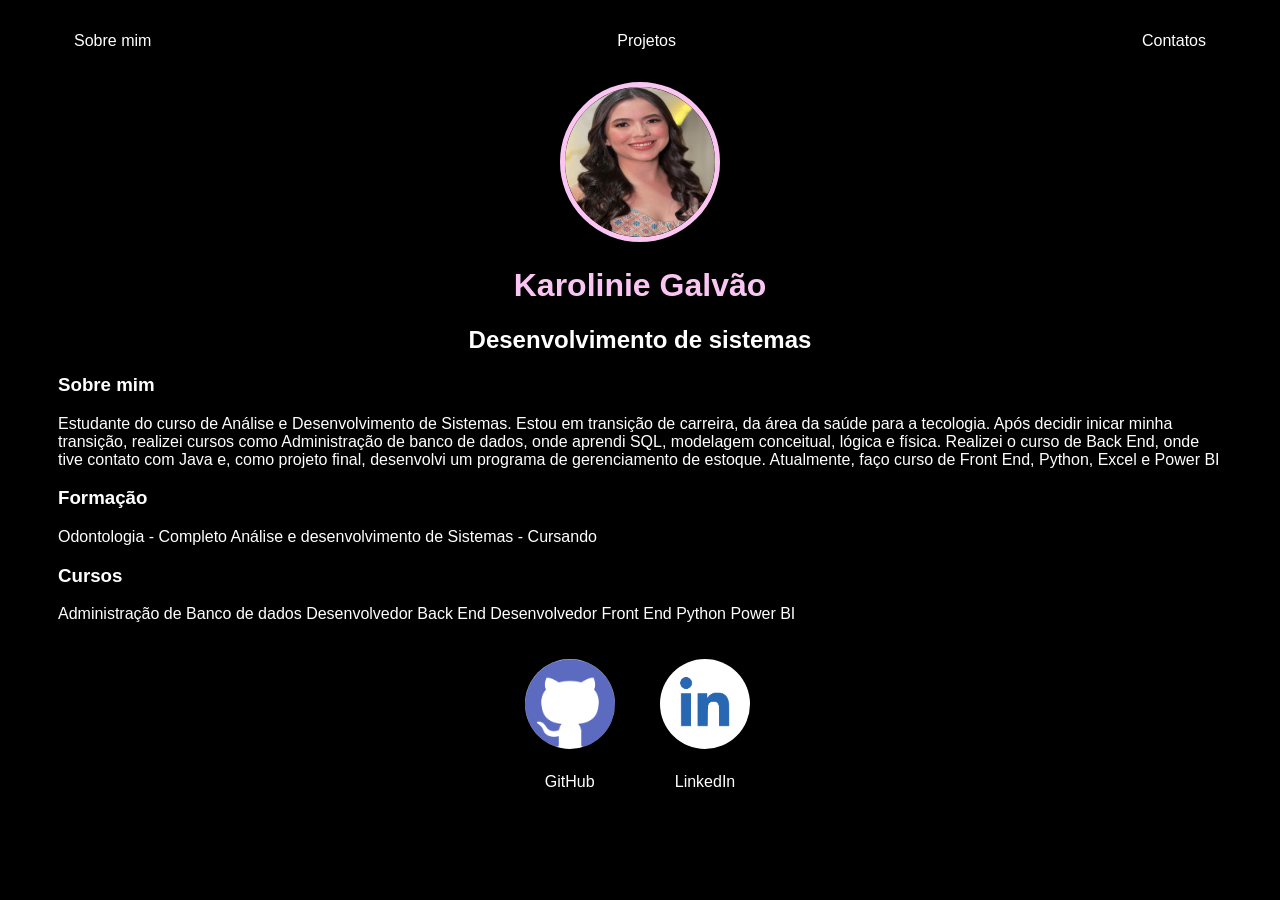
==== index.html @ ac2937ee "frist commit: estruturação" ====
<!DOCTYPE html>
<html lang="en">
<head>
    <meta charset="UTF-8">
    <meta name="viewport" content="width=device-width, initial-scale=1.0">
    <title>Karolinie Galvão</title>
    <link rel = "stylesheet" href = "index.css">
</head>
<body>
    <div class = "container">
        <nav>
        <ul>
            <li>
                <a href = "index.html">Sobre mim</a>
        </li>
         <li>
                <a href ="project.htm">Projetos</a>
        </li>
         <li>
                <a href= "contact.html">Contatos</a>
        </li>
        </ul>
    </nav>
    <header>
        <div class = "center">
            <img src="./image/imagem01.jpeg">
             <h1>Karolinie Galvão</h1>
            <h2>Desenvolvimento de sistemas</h2>
        </div>
       
    </header>
    <main>
        <section>
            <h3>Sobre mim</h3>
            <p>
               Estudante do curso de Análise e Desenvolvimento de Sistemas. 
               Estou em transição de carreira, da área da saúde para a tecologia. 
               Após decidir inicar minha transição, realizei cursos como Administração de banco de dados, onde aprendi SQL, modelagem conceitual, lógica e física. Realizei o curso de Back End, 
               onde tive contato com Java e, como projeto final, desenvolvi um programa de gerenciamento de estoque. Atualmente, faço curso de Front End, Python, Excel e Power BI
            </p>    
        </section>
        <section>
            <h3>Formação</h3>
            <p>
               Odontologia - Completo
               Análise e desenvolvimento de Sistemas - Cursando 
               
            </p>    
        </section>
        <section>
            <h3>Cursos</h3>
            <p>
               Administração de Banco de dados
               Desenvolvedor Back End
               Desenvolvedor Front End
               Python
               Power BI
            </p>    
        </section>
    </main>
    <footer>
       <a href = "https://github.com/karoliniearrudagalvao-alt" target="_blank" rel="noopener noreferrer">
            <img src="./image/gitHub.png">
            <p>GitHub</p>
       </a>
       <a href = "https://www.linkedin.com/in/karolinie-arruda-galv%C3%A3o-657ab9210/" target="_blank" rel="noopener noreferrer">
            <img src="./image/linkedin.png">
            <p>LinkedIn</p>
        </a>
       
    </footer>
    
    </div>
    
</body>
</html>
---- index.css ----
body{
    background-color: black;
    color: white;
    font-family: Arial, Helvetica, sans-serif ;
}
ul{
    display:flex;
    justify-content: space-between;
    list-style-type: none;
    align-items: center;
    padding: 16px;
}
a{
    color: white;
    text-decoration: none;
}
header img{
   width: 150px;
   height: 150px;
   border-radius: 50%;
   border: 5px solid rgb(250, 197, 242);
}
.center{
    text-align: center;
}
h1{
    color: rgb(250, 197, 242);
}
footer img{
    width: 90px;
    height: 90px;
    border-radius:50%;
}
footer{
    display: flex;
    justify-content: center;
}
footer a{
    margin: 20px;
    text-align: center;
}
footer p{
    margin: 20px;
    text-align: center;
}
.container{
    padding: 0px 50px;
}
nav a:hover{
    color:rgb(250, 197, 242);
}
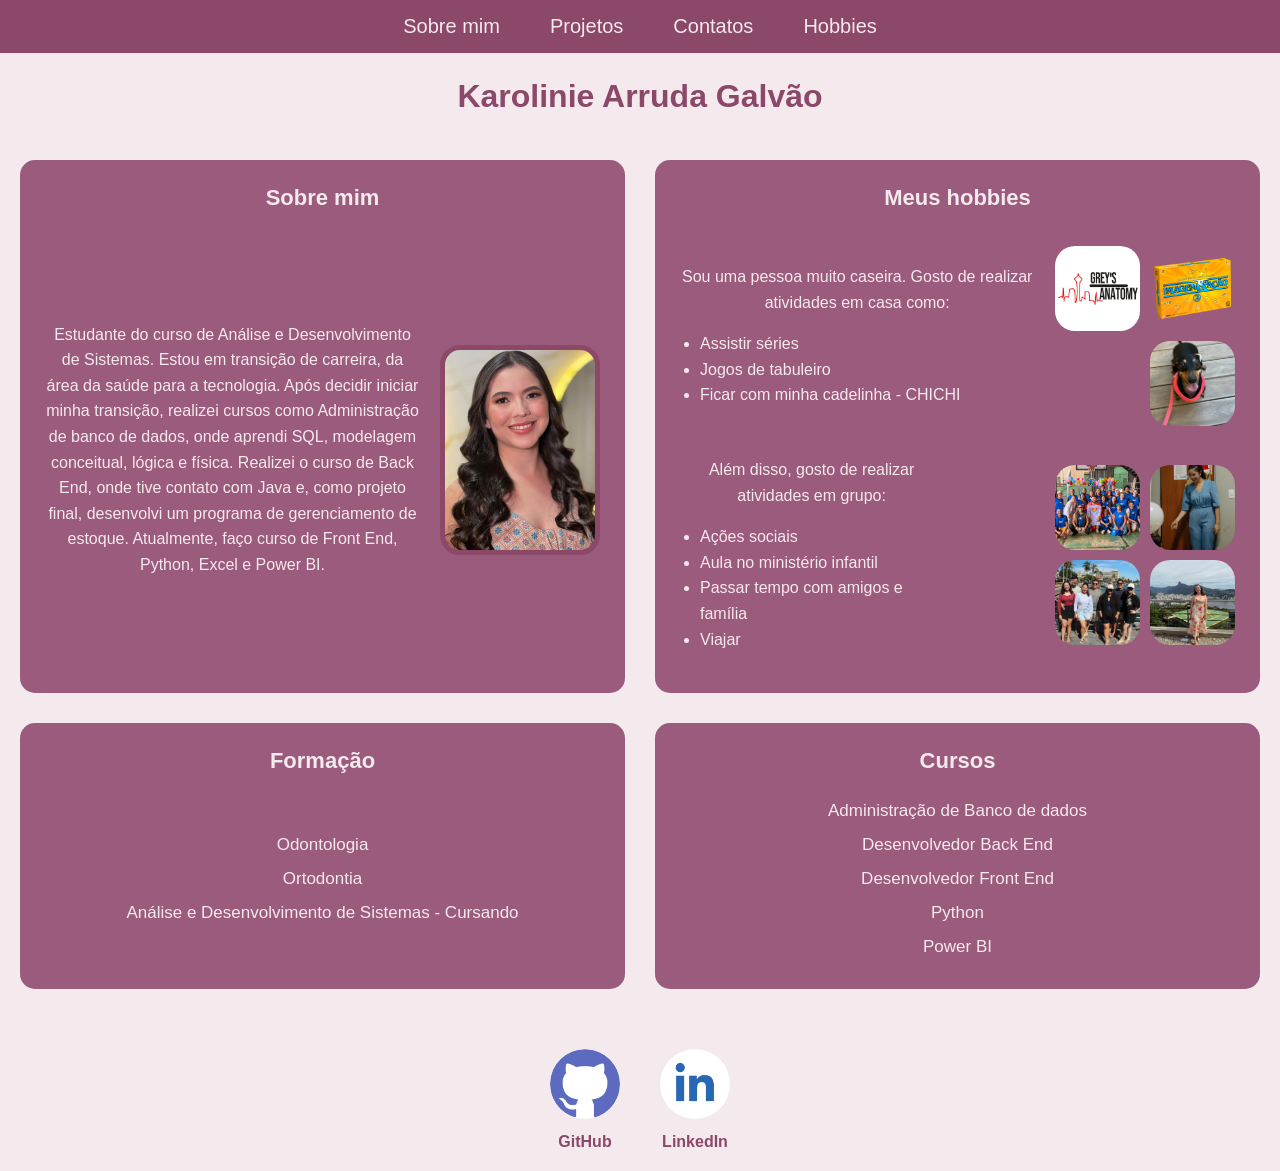
==== commit cbcfbcd0: "alteração de estilo e incremento da section hobbie" ====
--- a/index.html
+++ b/index.html
@@ -1,5 +1,5 @@
 <!DOCTYPE html>
-<html lang="en">
+<html lang="pt-BR">
 <head>
     <meta charset="UTF-8">
     <meta name="viewport" content="width=device-width, initial-scale=1.0">
@@ -19,43 +19,96 @@
          <li>
                 <a href= "contact.html">Contatos</a>
         </li>
+        <li>
+            <a href="hobbies.html">Hobbies</a>
+        </li>
         </ul>
     </nav>
+    </div>
     <header>
         <div class = "center">
-            <img src="./image/imagem01.jpeg">
-             <h1>Karolinie Galvão</h1>
-            <h2>Desenvolvimento de sistemas</h2>
-        </div>
-       
+             <h1>Karolinie Arruda Galvão</h1>
+        </div>  
     </header>
     <main>
-        <section>
+   <!-- SEÇÃO SOBRE MIM -->
+        <section id="sobre">
             <h3>Sobre mim</h3>
-            <p>
-               Estudante do curso de Análise e Desenvolvimento de Sistemas. 
-               Estou em transição de carreira, da área da saúde para a tecologia. 
-               Após decidir inicar minha transição, realizei cursos como Administração de banco de dados, onde aprendi SQL, modelagem conceitual, lógica e física. Realizei o curso de Back End, 
-               onde tive contato com Java e, como projeto final, desenvolvi um programa de gerenciamento de estoque. Atualmente, faço curso de Front End, Python, Excel e Power BI
-            </p>    
+            <div class="conteudo-sobre">
+                <div class="texto">
+                    <p>Estudante do curso de Análise e Desenvolvimento de Sistemas. 
+                    Estou em transição de carreira, da área da saúde para a tecnologia. 
+                    Após decidir iniciar minha transição, realizei cursos como Administração de banco de dados, onde aprendi SQL, modelagem conceitual, lógica e física. Realizei o curso de Back End, 
+                    onde tive contato com Java e, como projeto final, desenvolvi um programa de gerenciamento de estoque. Atualmente, faço curso de Front End, Python, Excel e Power BI.
+                    </p>    
+                </div>
+                <img src="./image/imagem01.jpeg" alt="Foto de Karolinie">
+            </div>
         </section>
-        <section>
+
+        <!-- SEÇÃO HOBBIES -->
+        <section id="hobbies">
+            <h3>Meus hobbies</h3>
+
+            <!-- BLOCO 1: Hobbies em casa -->
+            <div class="hobby-bloco">
+                <div class="texto">
+                    <p>Sou uma pessoa muito caseira. Gosto de realizar atividades em casa como:</p>
+                    <ul>
+                        <li>Assistir séries</li>
+                        <li>Jogos de tabuleiro</li>
+                        <li>Ficar com minha cadelinha - CHICHI</li>
+                    </ul>
+                </div>
+
+                <div class="fotos-hobbies">
+                    <img src="./image/Serie.jpg" alt="Séries">
+                    <img src="./image/Imagem_Acao.png" alt="Jogos de tabuleiro">
+                    <img src="./image/chichi.jpg" alt="Cadelinha Chichi">
+                </div>
+            </div>
+
+            <!-- BLOCO 2: Hobbies em grupo -->
+            <div class="hobby-bloco">
+                <div class="texto">
+                    <p>Além disso, gosto de realizar atividades em grupo:</p>
+                    <ul>
+                        <li>Ações sociais</li>
+                        <li>Aula no ministério infantil</li>
+                        <li>Passar tempo com amigos e família</li>
+                        <li>Viajar</li>
+                    </ul>
+                </div>
+
+                <div class="fotos-hobbies">
+                    <img src="./image/social.jpg" alt="Ações sociais">
+                    <img src="./image/Infantil.jpg" alt="Ministério infantil">
+                    <img src="./image/Tempo_Amigos.jpg" alt="Amigos e família">
+                    <img src="./image/Viagem.jpg" alt="Viajar">
+                </div>
+            </div>
+        </section>
+
+        <!-- SEÇÃO FORMAÇÃO -->
+        <section id="formacao">
             <h3>Formação</h3>
-            <p>
-               Odontologia - Completo
-               Análise e desenvolvimento de Sistemas - Cursando 
-               
-            </p>    
+            <ul>
+                <li>Odontologia</li>
+                <li>Ortodontia</li>
+                <li>Análise e Desenvolvimento de Sistemas - Cursando</li>
+            </ul>
         </section>
-        <section>
+
+        <!-- SEÇÃO CURSOS -->
+        <section id="cursos">
             <h3>Cursos</h3>
-            <p>
-               Administração de Banco de dados
-               Desenvolvedor Back End
-               Desenvolvedor Front End
-               Python
-               Power BI
-            </p>    
+            <ul>
+                <li>Administração de Banco de dados</li>
+                <li>Desenvolvedor Back End</li>
+                <li>Desenvolvedor Front End</li>
+                <li>Python</li>
+                <li>Power BI</li>
+            </ul>
         </section>
     </main>
     <footer>
--- a/index.css
+++ b/index.css
@@ -1,51 +1,161 @@
-body{
-    background-color: black;
-    color: white;
-    font-family: Arial, Helvetica, sans-serif ;
+body {
+    background-color: #F4E9ED;
+    color: #8B4869;
+    margin: 0;
+    padding: 0;
+    font-family: Arial, Helvetica, sans-serif;
 }
-ul{
-    display:flex;
+
+/* Menu de navegação */
+.container nav {
+    background-color: #8B4869;
+    width: 100%;
+    padding: 15px 0;
+}
+
+nav ul {
+    display: flex;
+    justify-content: center;
+    gap: 50px;
+    list-style-type: none;
+    margin: 0;
+    padding: 0;
+}
+
+nav a, 
+nav a:visited {
+    color: #F4E9ED;
+    text-decoration: none;
+    font-family: sans-serif;
+    font-size: 20px;
+}
+
+nav a:hover {
+    color: #d8a7be; /* Cor clara ao passar o mouse para não sumir no fundo escuro */
+}
+
+.center {
+    text-align: center;
+}
+
+h1 {
+    color: #8B4869;
+    margin: 25px 0;
+}
+
+/* Grade principal das 4 seções */
+main {
+    display: grid;
+    grid-template-columns: repeat(2, 1fr);
+    gap: 30px;
+    padding: 20px;
+}
+
+/* Todas as seções colocam o h3 em cima e centralizado */
+main section {
+    background-color: #9b5b7d;
+    color: #F4E9ED;
+    border-radius: 15px;
+    padding: 25px;
+    display: flex;
+    flex-direction: column;
+    justify-content: flex-start;
+}
+
+/* Títulos das seções no topo e no meio */
+main section h3 {
+    text-align: center;
+    margin-top: 0;
+    margin-bottom: 20px;
+    font-size: 22px;
+}
+
+/* Centraliza todos os parágrafos das seções */
+main section p {
+    text-align: center;
+    line-height: 1.6;
+}
+
+/* Seção Sobre mim: texto à esquerda e foto à direita */
+.conteudo-sobre {
+    display: flex;
+    align-items: center;
     justify-content: space-between;
+    gap: 20px;
+    height: 100%;
+}
+
+#sobre img {
+    width: 150px;
+    height: auto;
+    border-radius: 20px;
+    border: 5px solid #8B4869;
+}
+
+/* Seção Hobbies */
+.hobby-bloco {
+    display: flex;
+    align-items: center;
+    justify-content: space-between;
+    gap: 20px;
+    margin-top: 15px;
+}
+
+.fotos-hobbies {
+    display: flex;
+    gap: 10px;
+    flex-wrap: wrap;
+    justify-content: flex-end;
+}
+
+#hobbies img {
+    width: 85px;
+    height: 85px;
+    object-fit: cover;
+    border-radius: 20px;
+}
+
+#hobbies ul {
+    display: block;
+    text-align: left;
+    padding-left: 20px;
+    line-height: 1.6;
+}
+
+/* Seções Formação e Cursos: listas centralizadas em coluna */
+#formacao ul,
+#cursos ul {
+    display: block;
     list-style-type: none;
-    align-items: center;
-    padding: 16px;
+    padding: 0;
+    margin: auto 0;
+    text-align: center;
+    line-height: 2;
+    font-size: 17px;
 }
-a{
-    color: white;
+
+/* Rodapé */
+footer {
+    display: flex;
+    justify-content: center;
+    margin-top: 20px;
+}
+
+footer a {
+    margin: 20px;
+    text-align: center;
+    color: #8B4869;
     text-decoration: none;
 }
-header img{
-   width: 150px;
-   height: 150px;
-   border-radius: 50%;
-   border: 5px solid rgb(250, 197, 242);
+
+footer img {
+    width: 70px;
+    height: 70px;
+    border-radius: 50%;
 }
-.center{
+
+footer p {
+    margin: 10px 0 0 0;
     text-align: center;
-}
-h1{
-    color: rgb(250, 197, 242);
-}
-footer img{
-    width: 90px;
-    height: 90px;
-    border-radius:50%;
-}
-footer{
-    display: flex;
-    justify-content: center;
-}
-footer a{
-    margin: 20px;
-    text-align: center;
-}
-footer p{
-    margin: 20px;
-    text-align: center;
-}
-.container{
-    padding: 0px 50px;
-}
-nav a:hover{
-    color:rgb(250, 197, 242);
-}
+    font-weight: bold;
+}
